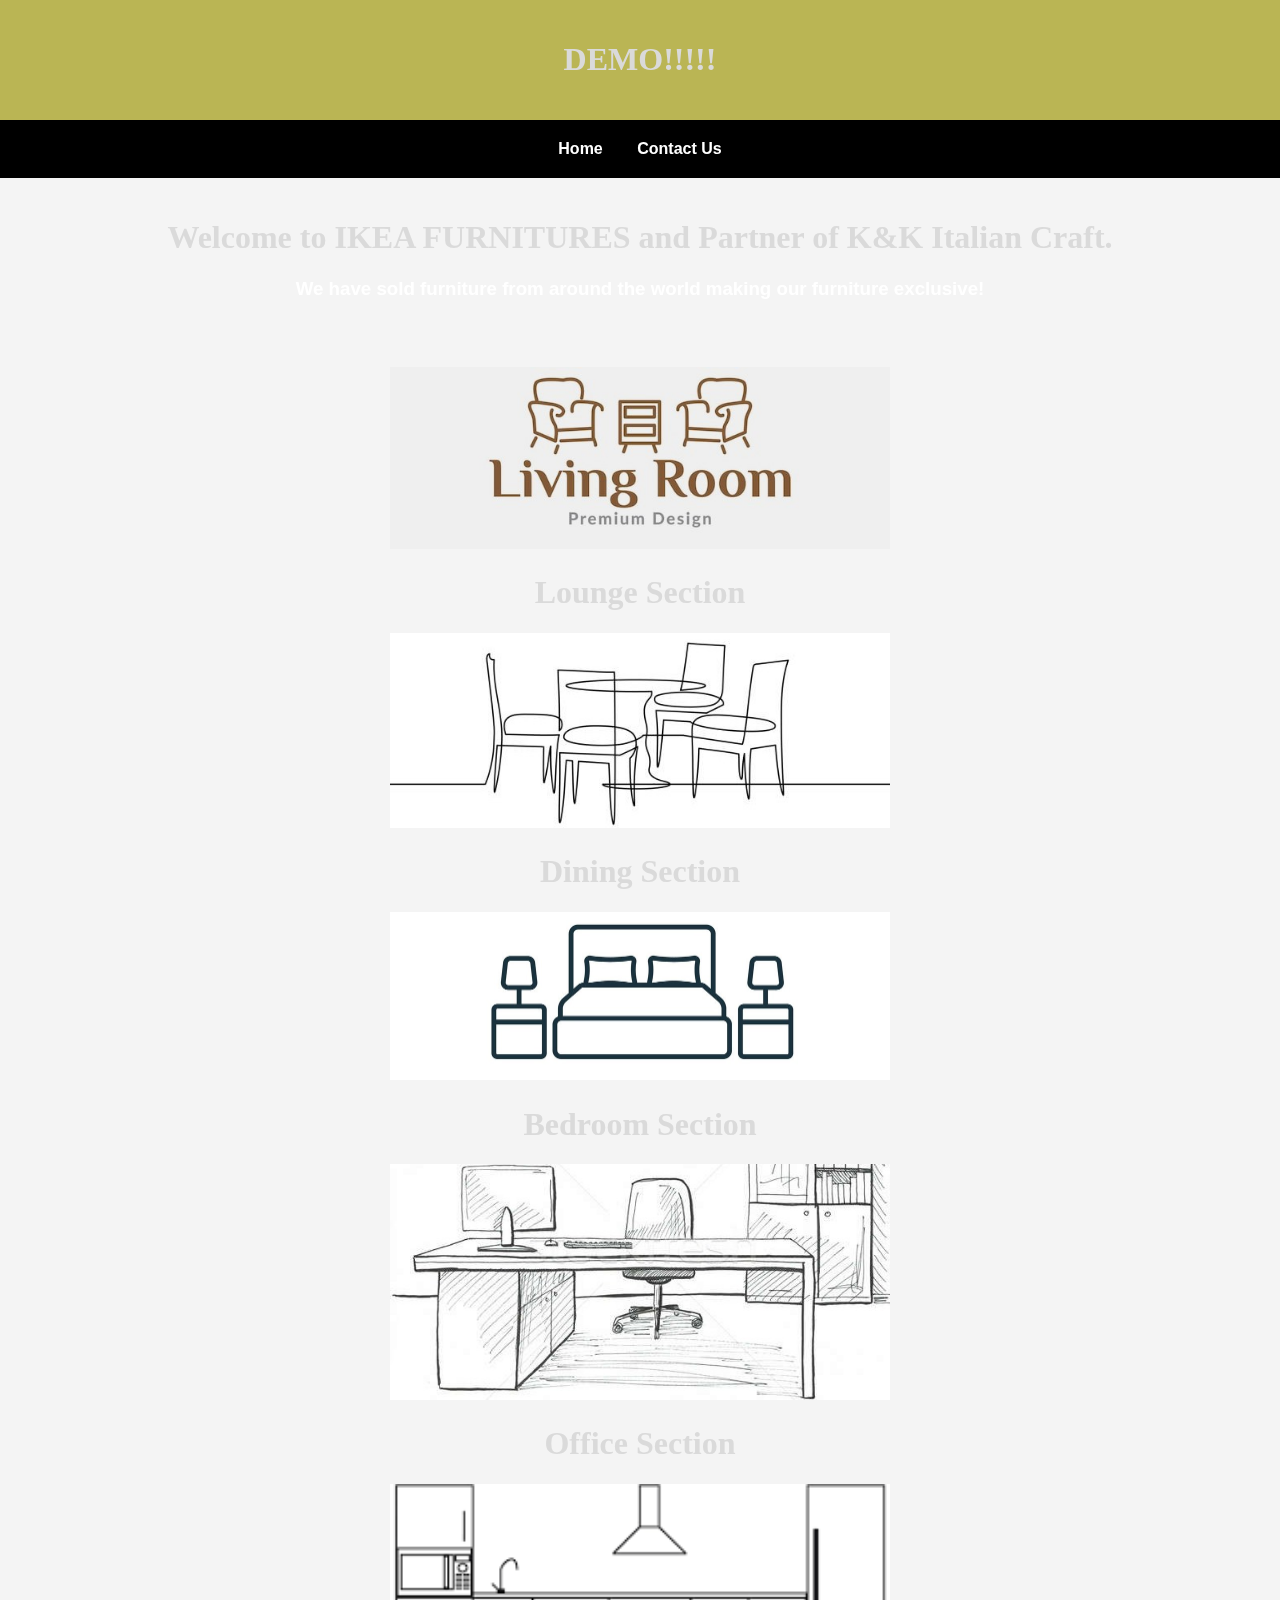
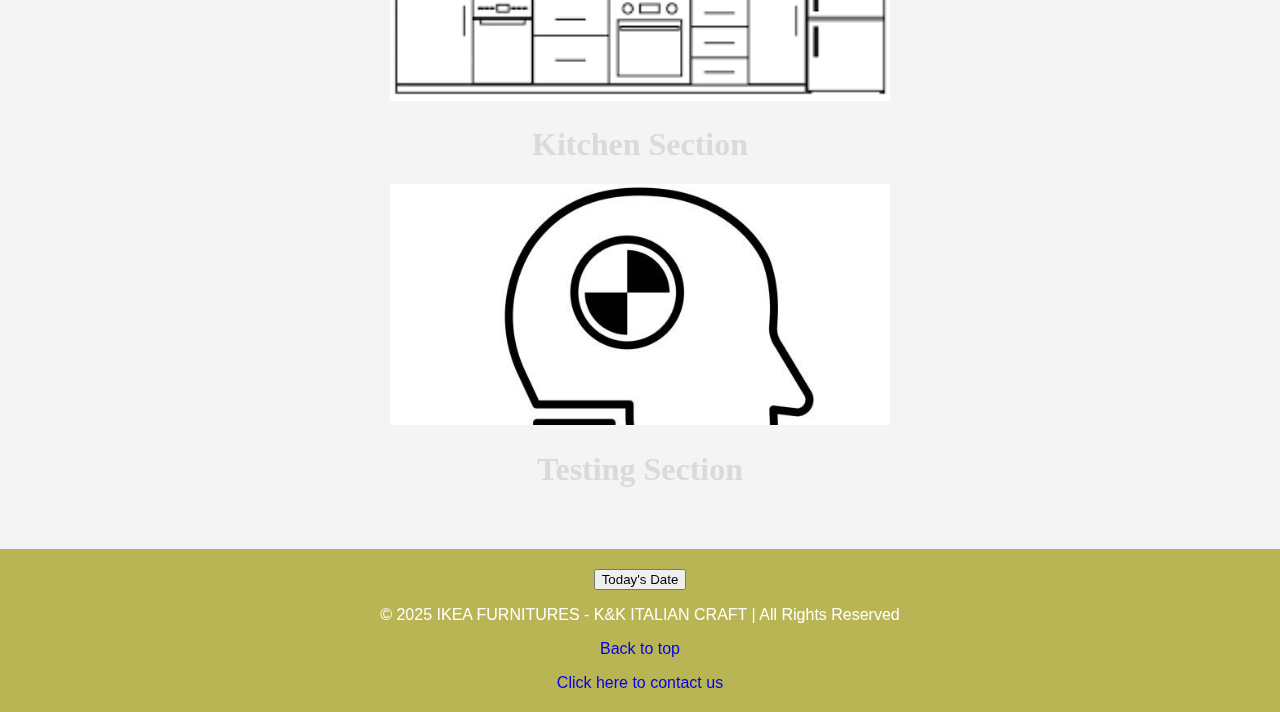
==== index.html @ 656114a6 "Update index.html" ====
<!DOCTYPE html>
<html lang="en">
<head>
    <meta charset="UTF-8">
    <meta name="description" content="This website offers the most exclusive furniture">
    <meta name="keywords" content="Furniture, Couch, Tables, Luxury Furniture">
    <meta name="author" content="Tshifhiwa Thamagane, Tshepang Ramohapi">
    <meta name="viewport" content="width=device-width, initial-scale=1">
    <meta name="robots" content="index, follow">
    <meta name="google-site-verification" content="your-verification-code" />
    <link rel="stylesheet" type="text/css" href="style.css">
    <link rel="stylesheet" type="text/css" href="lightbox.min.css">
    <script type="text/javascript" src="lightbox-plus-jquery.min.js"></script>
    <title>Exclusive Furniture</title>
    <script> 
        function displayDate() {
            document.getElementById("showDate").innerHTML = new Date();
        }
    </script>
    <style>

        a {  text-decoration: none; 
         }
        
        header {
            background-color: #bab554;
            color: white;
            padding: 20px 0;
            text-align: center;
        }
        nav {
            background-color: black;
            padding: 20px 0;
            text-align: center;
        }
        nav ul {
            list-style: none;
            padding: 0;
            margin: 0;
        }
        nav ul li {
            display: inline;
            margin: 0 15px;
        }
        nav ul li a {
            color: white;
            text-decoration: none;
            font-size: 16px;
            transition: background 0.3s
        }
        .hero {
            background-size: cover;
            background-position: center;
            height: 400px;
            color: white;
            display: flex;
            justify-content: center;
            align-items: center;
            text-align: center;
        }
        .hero h1, .hero h2 {
            font-size: 50px;
        }
        .content {
            padding: 20px;
            max-width: 1200px;
            margin: auto;
            text-align: center;
        }
        footer {
            background-color: #bab554;
            color: white;
            text-align: center;
            padding: 20px 0;
            margin-top: 20px;
        }
    </style>
</head>
<body>
    <header>
        <h1>DEMO!!!!!</h1>
       
    </header>
    <nav>
        <ul>
            <li><b><a href="Homepage.html">Home</a></b></li>
            <li><b><a href="Contact Us.html">Contact Us</a></b></li>  
        </ul>
    </nav>
    <video autoplay muted loop id="myVideo" width="100%">
        <source src="Hate.mp4" type="video/mp4">
    </video>
    <div class="content">
        <h1>Welcome to IKEA FURNITURES and Partner of K&K Italian Craft.</h1>
        <font color="white"><h3>We have sold furniture from around the world making our furniture exclusive!</h3></font>
        <font color="white"><h2>Which section are you interested in?</h2></font>
        <div>
            <a href="Lounge Section.html">
                <img src="living room.jpg" alt="Lounge Section" width="500">
                <h1>Lounge Section</h1>
            </a>
            <a href="Dining Section.html">
                <img src="dining.jpg" alt="Dining Section" width="500">
                <h1>Dining Section</h1>
            </a>
            <a href="Bedroom Section.html">
                <img src="bedroom.jpg" alt="Bedroom Section" width="500">
                <h1>Bedroom Section</h1>
            </a>
             <a href="Office Section.html">
                <img src="Office.jpg" alt="Office Section" width="500">
                <h1>Office Section</h1>
            </a>
             <a href="Kitchen Section.html">
                <img src="kitchen section.png" alt="Kitchen Section" width="500">
                <h1>Kitchen Section</h1>
            </a>
            <a href="test.html">
                <img src="test.jpg" alt="Testing Section" width="500">
                <h1>Testing Section</h1>
            </a>
        </div>
    </div>
    <footer>
        <button type="button" onclick="displayDate()">Today's Date</button>
        <p id="showDate"></p>
        <p>&copy; 2025 IKEA FURNITURES - K&K ITALIAN CRAFT | All Rights Reserved</p>
        <p><a href="#top">Back to top</a></p>
        <a href="Contact Us.html" class="Contact">Click here to contact us</a>
    </footer>
</body>
</html>
---- style.css ----
/* General Desktop Styling */
body {
    margin: 0;
    font-family: Arial, sans-serif;
    background-color: #f4f4f4;
    color: #333;
    overflow-x: hidden;
}

h1 {

    color:rgb(218, 218, 218);
    font-family:Cambria, Cochin, Georgia, Times, 'Times New Roman', serif ;

    position: center;
    justify-content: center;

}

    h2{

        color:rgb(218, 218, 218);
        font-family:Cambria, Cochin, Georgia, Times, 'Times New Roman', serif ;
    
       
        position: center;
        justify-content: center;
        opacity: 0;
        transform: translateY(30px);
        animation: moveup 0.2s linear forwards;
    


   
}
.card-container{
    display: flex;
    justify-content: top;
    flex-wrap: wrap;
    margin-top: 50px;
    
    }
    
    .card{
        width:325px;
        background-color:#bab554d7;
        border-radius: 10px;
        overflow: hidden;
        box-shadow: 0px 2px 4px rgba(29, 226, 68, 0.2);
        margin: 10px;
    }
    .card img{

        width: 70%;
        height:  43%;
    
    }

    details{

        font: #ffffff;
    }
    
    .card-content{
        padding: 10px;
    }
    .card-content h3{
    font-size: 30px;
    
    
    }
    
    .card-content p{
    color: #ffffff;
    font-size: 15px;
    line-height: 1.3;
    position:top ;
    }

.Sections{

height: min-content;
width: fit-content;
vertical-align: middle;

    }
   

header {
    background-color: #444;
    color: white;
    padding: 10px;
    text-align: left;
}

nav ul {
    list-style: none;
    padding: 50;
}

nav ul li {
    display: inline;
    margin: 0 20px;
}
.Welcome{
font-family: 'Segoe UI', Tahoma, Geneva, Verdana, sans-serif;
    margin-top : 10%;
    max-width: 800px;
    
    animation-delay: 1s;
}

.Welcome h1{

    font-size: 50px;
    color: #ffffff;
   
   
    
   

}
.anim{

    opacity: 0;
    transform: translateY(30px);
    animation: moveup 0.5s linear forwards;
    font-family: 'Segoe UI', Tahoma, Geneva, Verdana, sans-serif;
  
}
@keyframes moveup{
    100%{
opacity: 1;
transform: translateY(0px);
    }
}

.About{
    margin: 10px 50px;



}

.About img{

width:230px;
padding:5px;
filter: grayscale(100%);
transition:1s;


}
.About img:hover{
    filter: grayscale(0%);
    transform: scale(1.1)
}

.Home img{

    width:230px;
    padding:5px;
  
    transition:1s;
    
    
    }



    #myVideo{
        position: fixed;
        right: 0;
        bottom: 0;
        min-width: 100%;
        min-height: 100%;
        z-index: -1; 
        object-fit: cover; 
    
    }
    .img_www{
    
    }    
    

main {
    width: 80%;
    margin: 20px auto;
}

img {
    max-width: 100%;
    height: auto;
}

footer {
    background-color:#67656170;
    color: white;
    text-align: bottom;
    padding: 50px;
}

/* Responsive Styling for Mobile */
@media (max-width: 960px) {
    main {
        width: 95%;
    }
   
    nav ul li {
        display: block;
        margin: 20px 0;
    }
    
    header, footer {
        padding: 20px;
        text-align: center;
    }
}
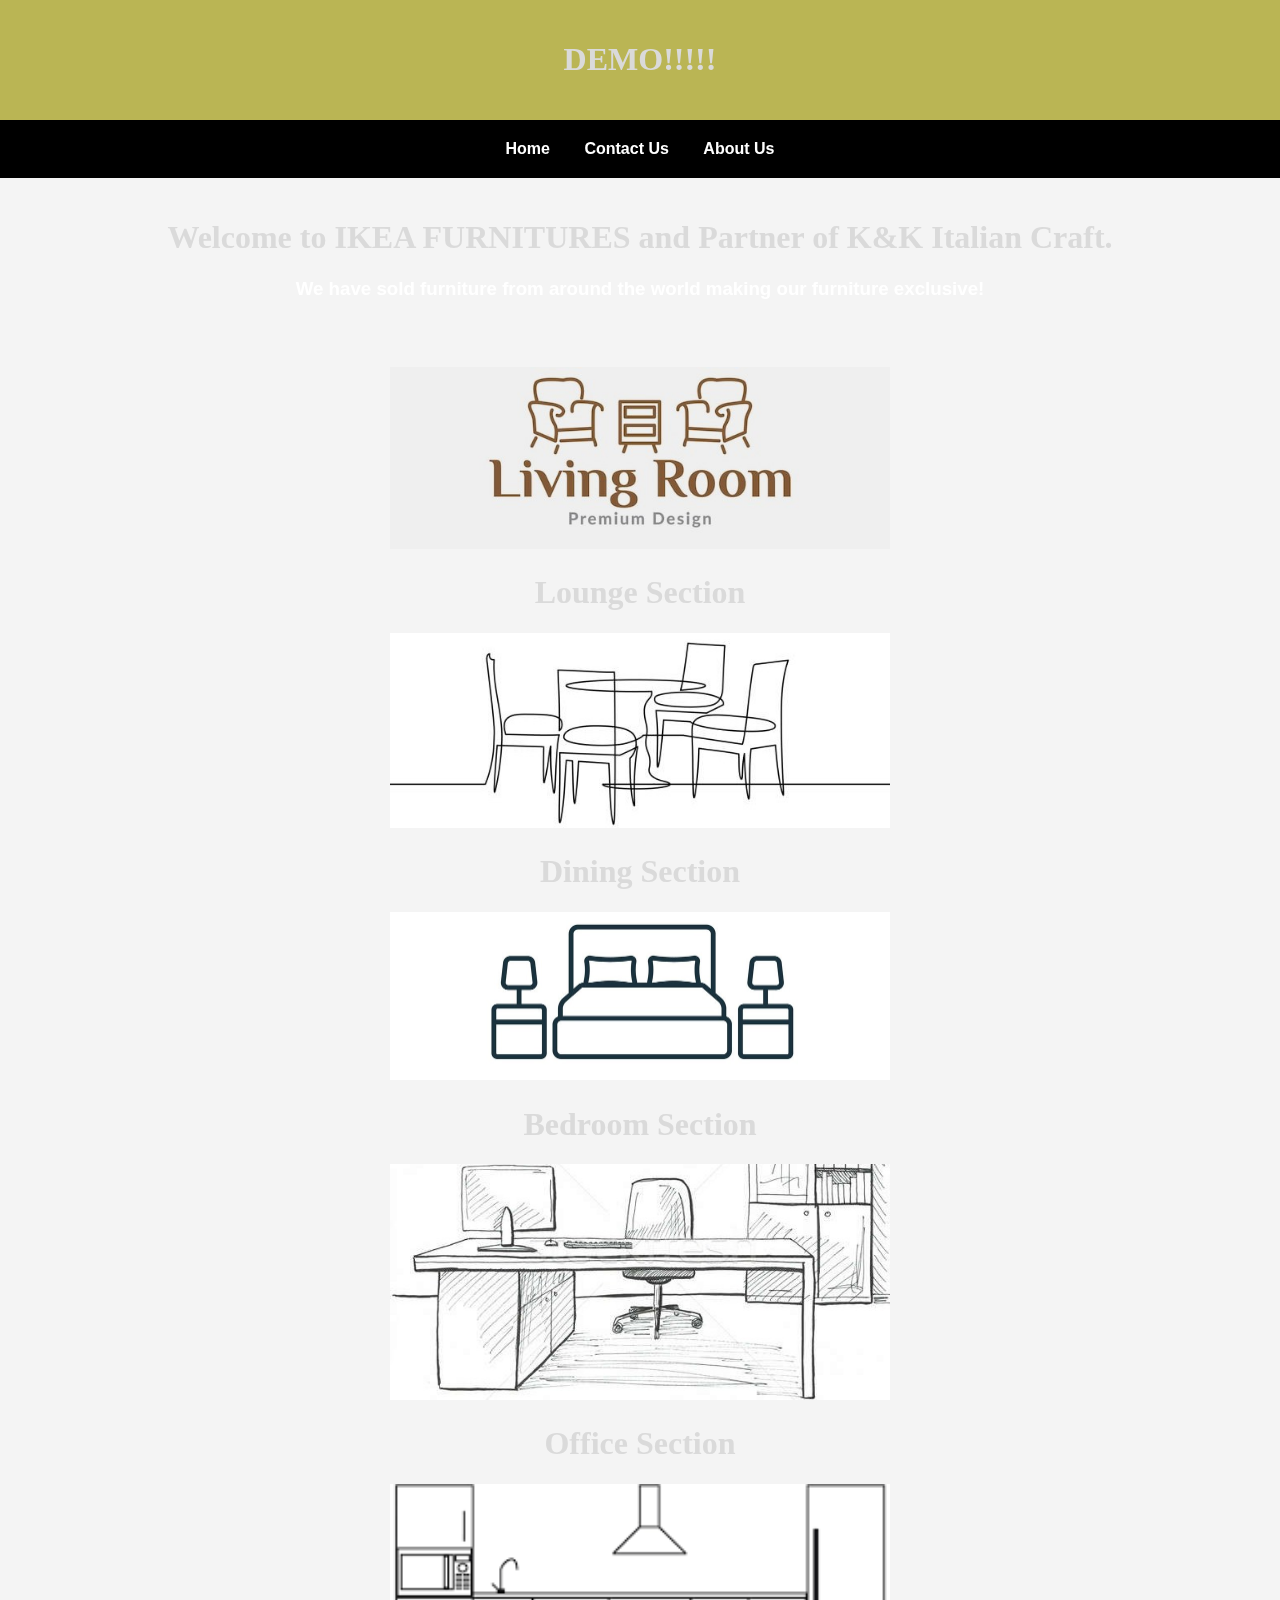
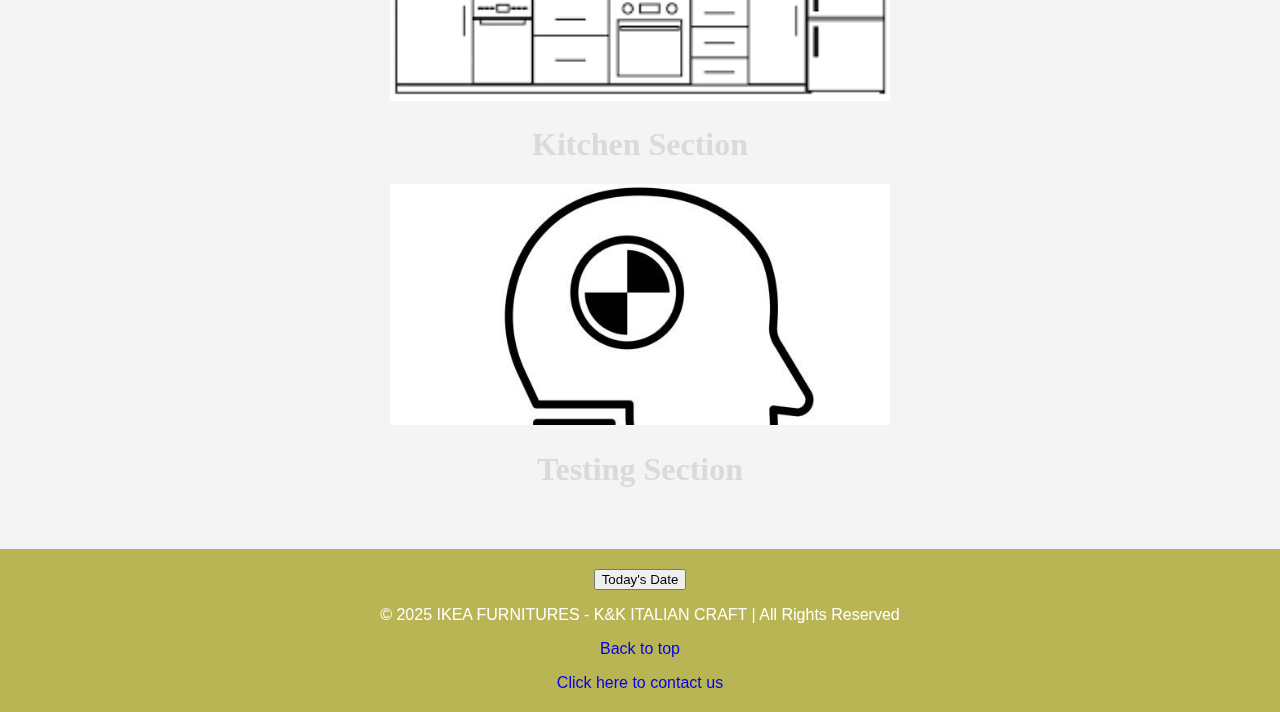
==== commit 8a0140c4: "Update index.html" ====
--- a/index.html
+++ b/index.html
@@ -84,7 +84,8 @@
     <nav>
         <ul>
             <li><b><a href="Homepage.html">Home</a></b></li>
-            <li><b><a href="Contact Us.html">Contact Us</a></b></li>  
+            <li><b><a href="Contact Us.html">Contact Us</a></b></li>
+            <li><b><a href="About Us.html">About Us</a></b></li>
         </ul>
     </nav>
     <video autoplay muted loop id="myVideo" width="100%">
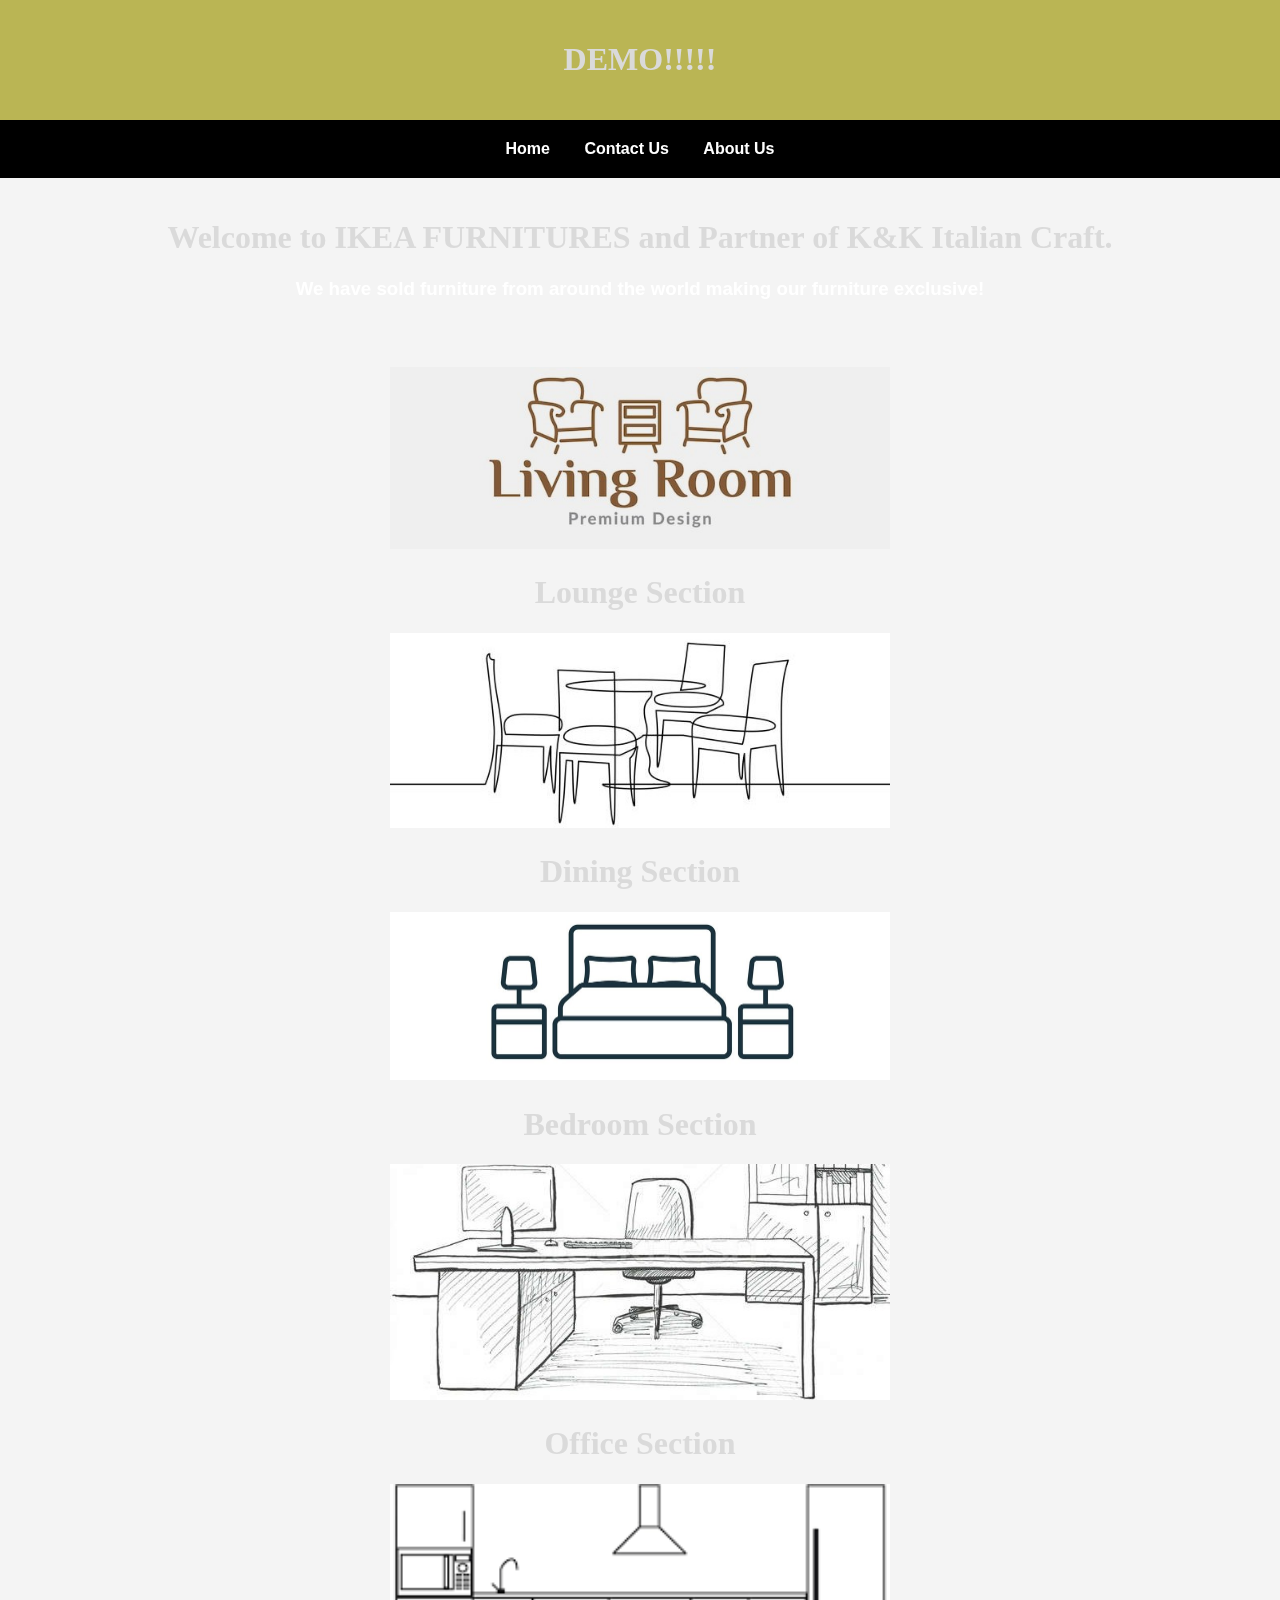
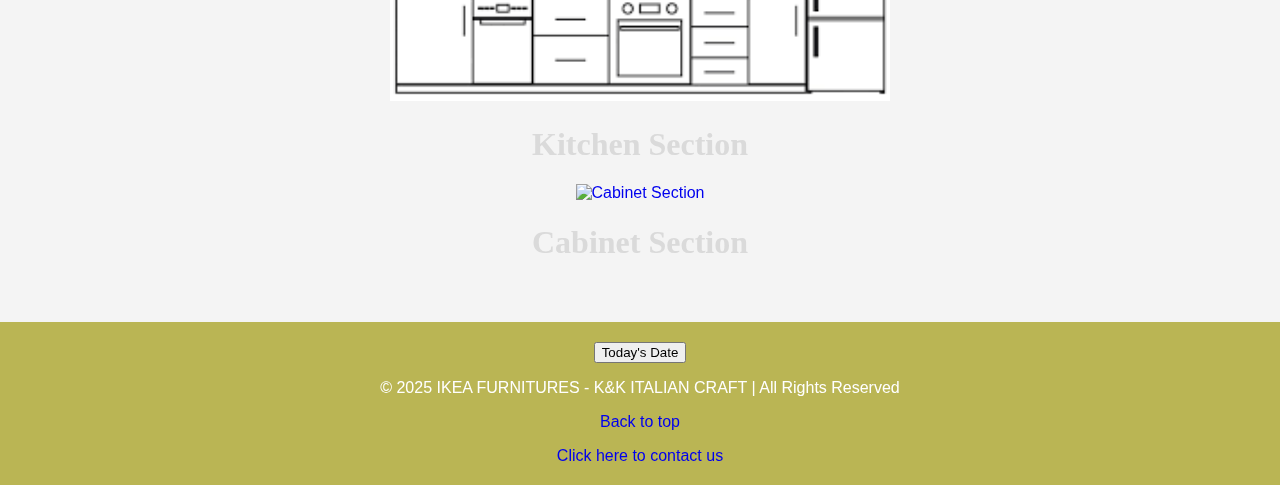
==== commit 98be2623: "Update index.html" ====
--- a/index.html
+++ b/index.html
@@ -116,9 +116,9 @@
                 <img src="kitchen section.png" alt="Kitchen Section" width="500">
                 <h1>Kitchen Section</h1>
             </a>
-            <a href="test.html">
-                <img src="test.jpg" alt="Testing Section" width="500">
-                <h1>Testing Section</h1>
+               <a href="Cabinet Section.html">
+                <img src="Cabinet Section.png" alt="Cabinet Section" width="500">
+                <h1>Cabinet Section</h1>
             </a>
         </div>
     </div>
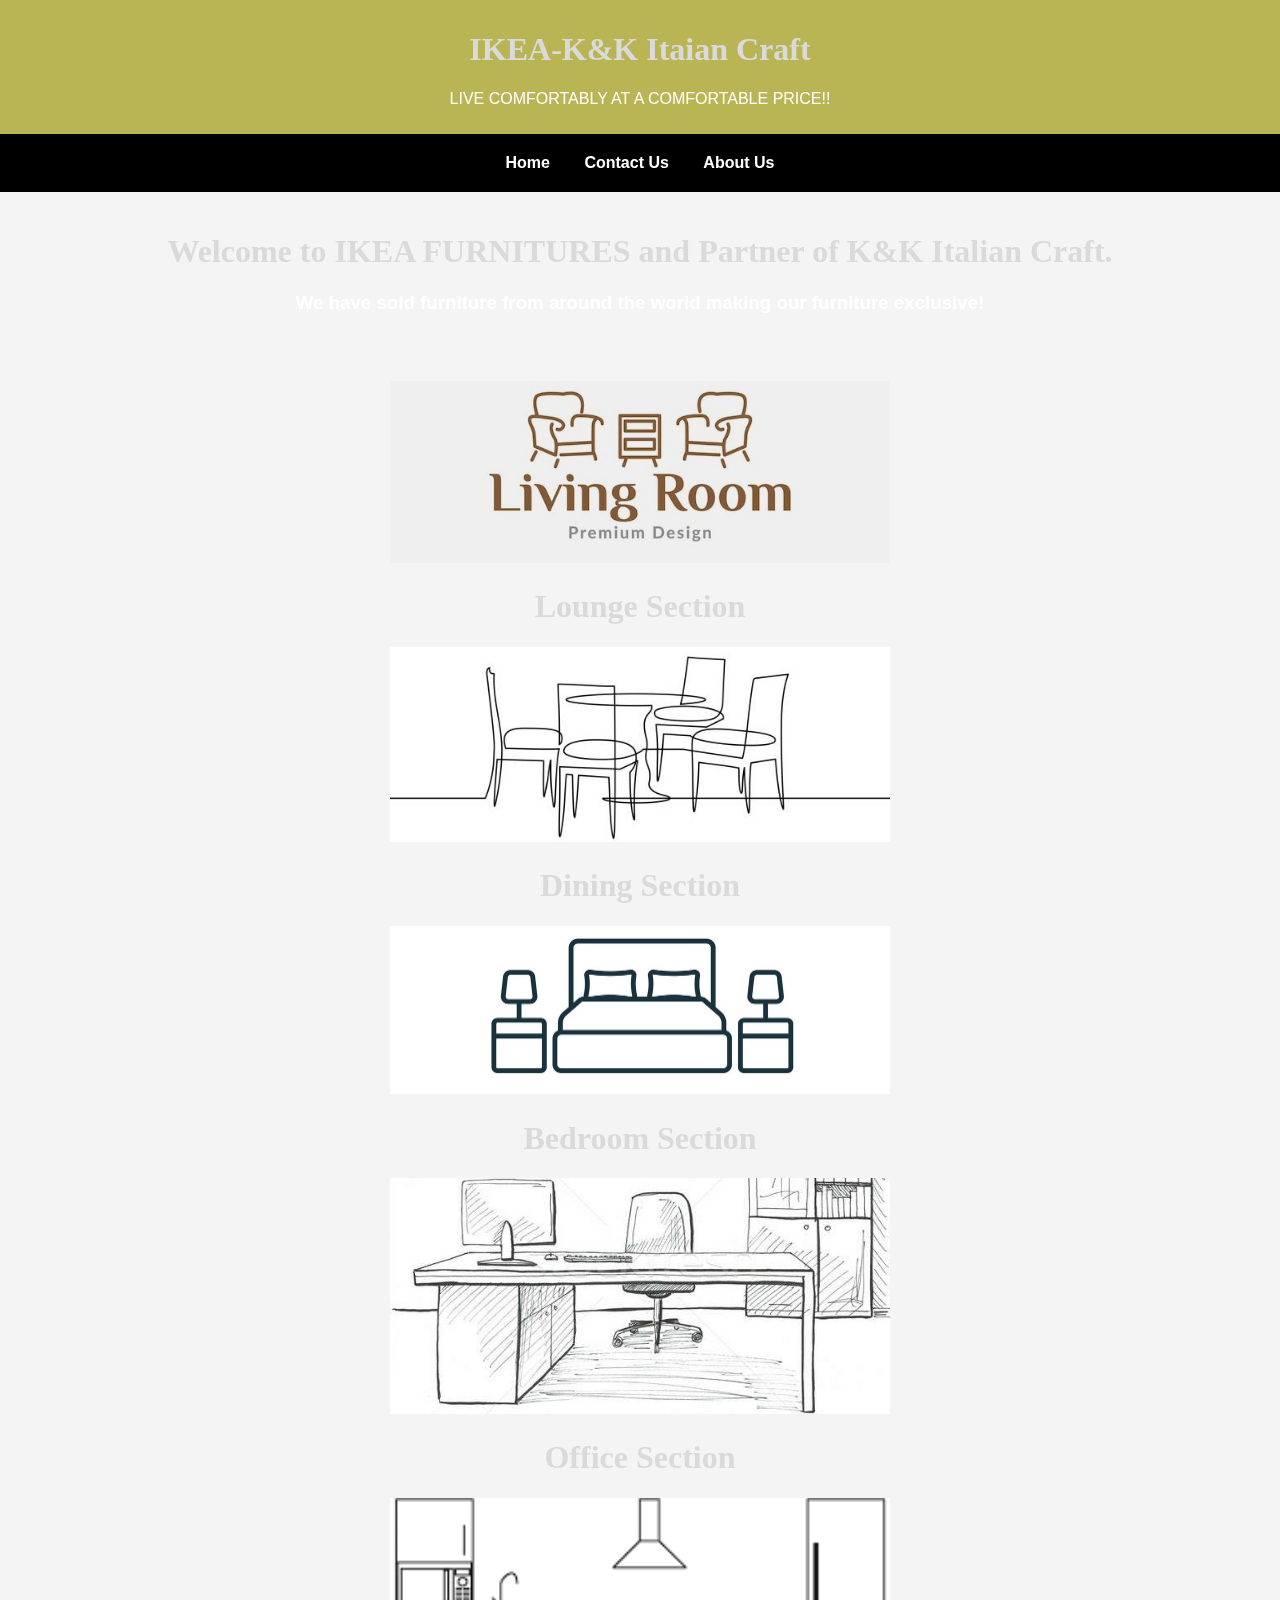
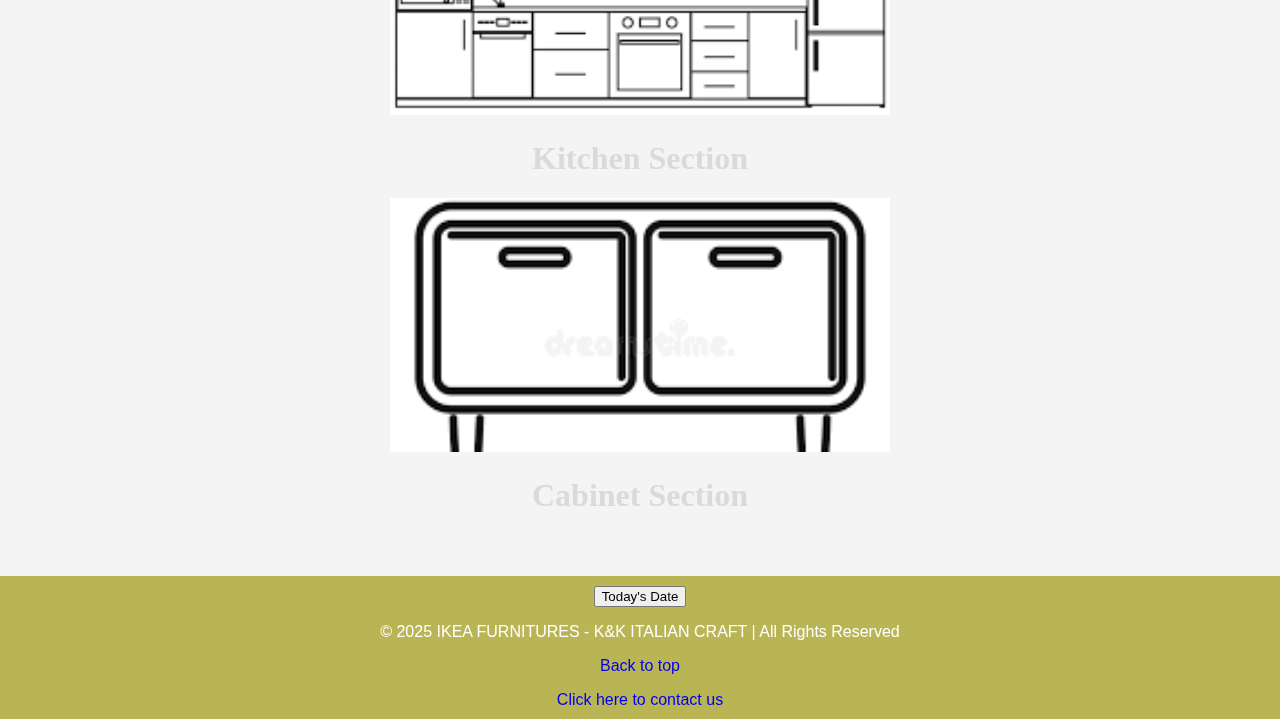
==== commit 74757f51: "Update index.html" ====
--- a/index.html
+++ b/index.html
@@ -25,7 +25,7 @@
         header {
             background-color: #bab554;
             color: white;
-            padding: 20px 0;
+            padding: 10px 0;
             text-align: center;
         }
         nav {
@@ -71,14 +71,15 @@
             background-color: #bab554;
             color: white;
             text-align: center;
-            padding: 20px 0;
+            padding: 10px 0;
             margin-top: 20px;
         }
     </style>
 </head>
 <body>
     <header>
-        <h1>DEMO!!!!!</h1>
+       <h1>IKEA-K&K Itaian Craft</h1>
+        <p>LIVE COMFORTABLY AT A COMFORTABLE PRICE!!</p>
        
     </header>
     <nav>
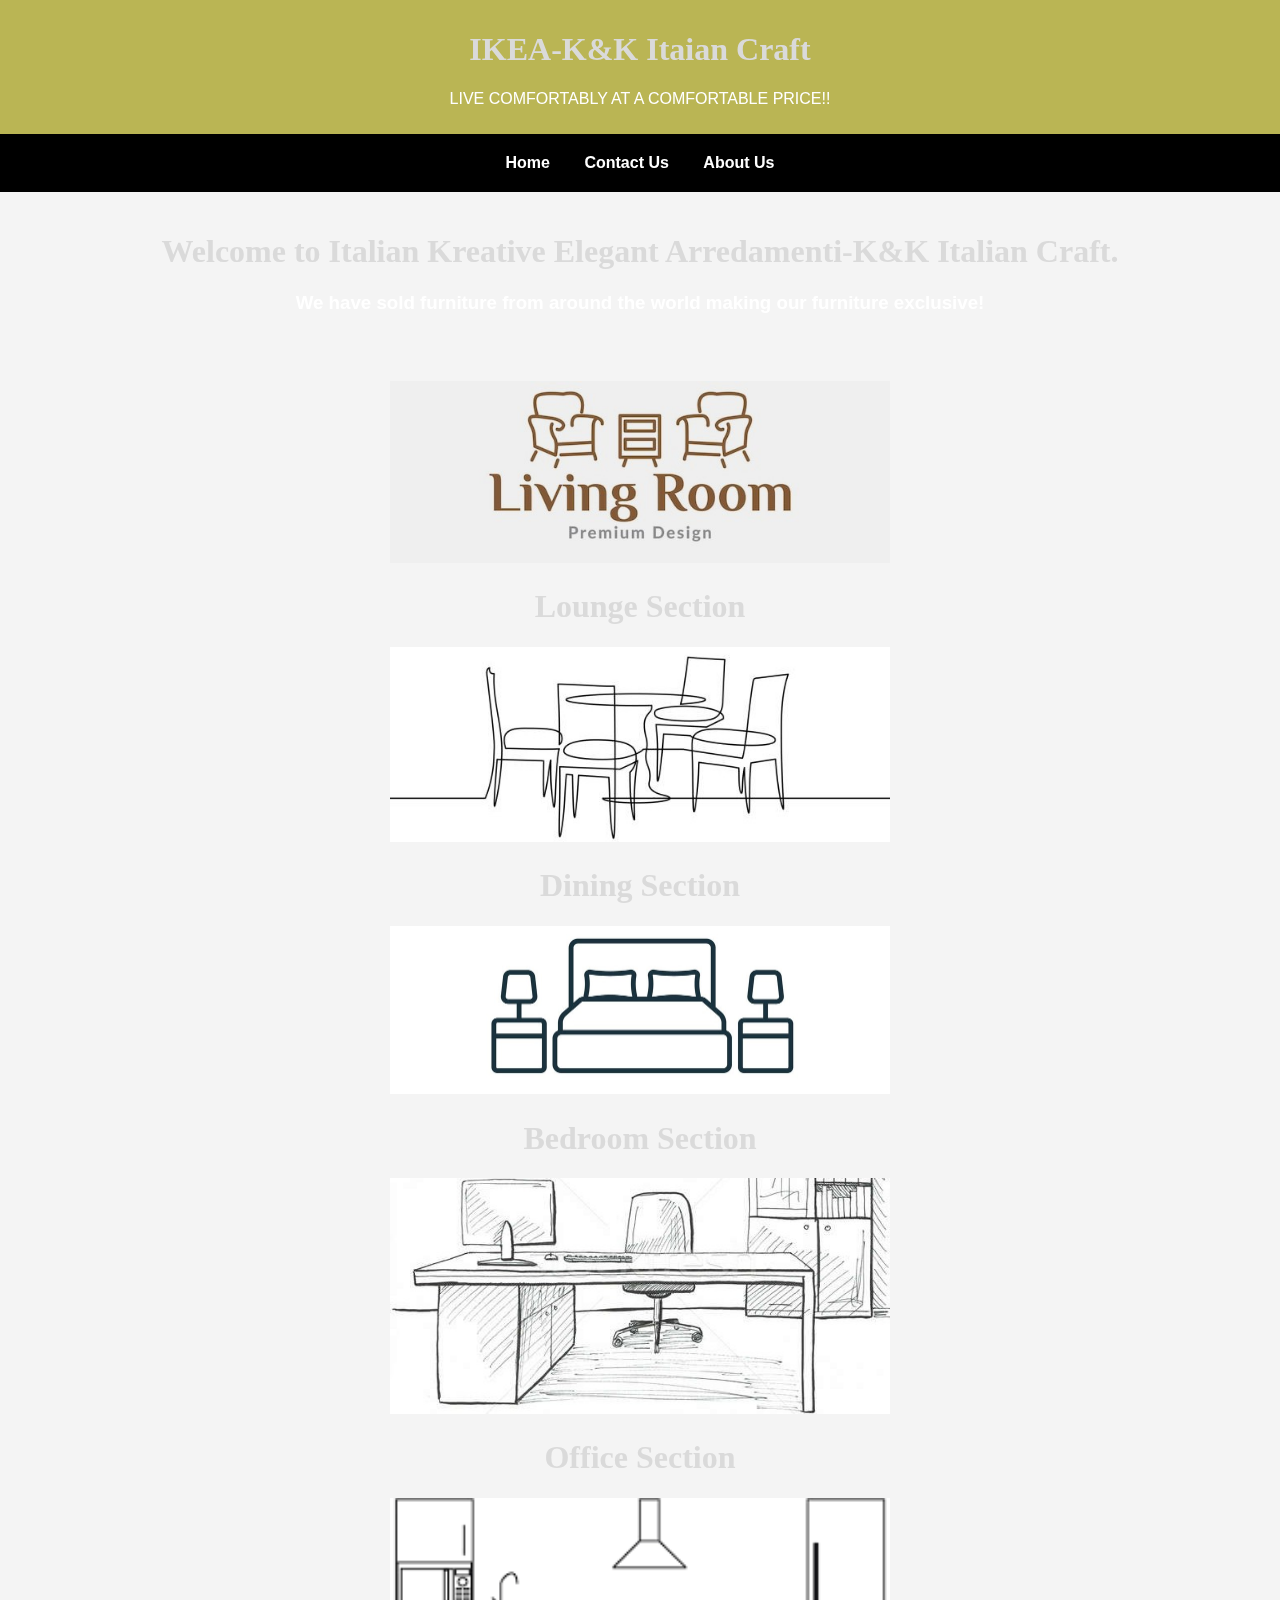
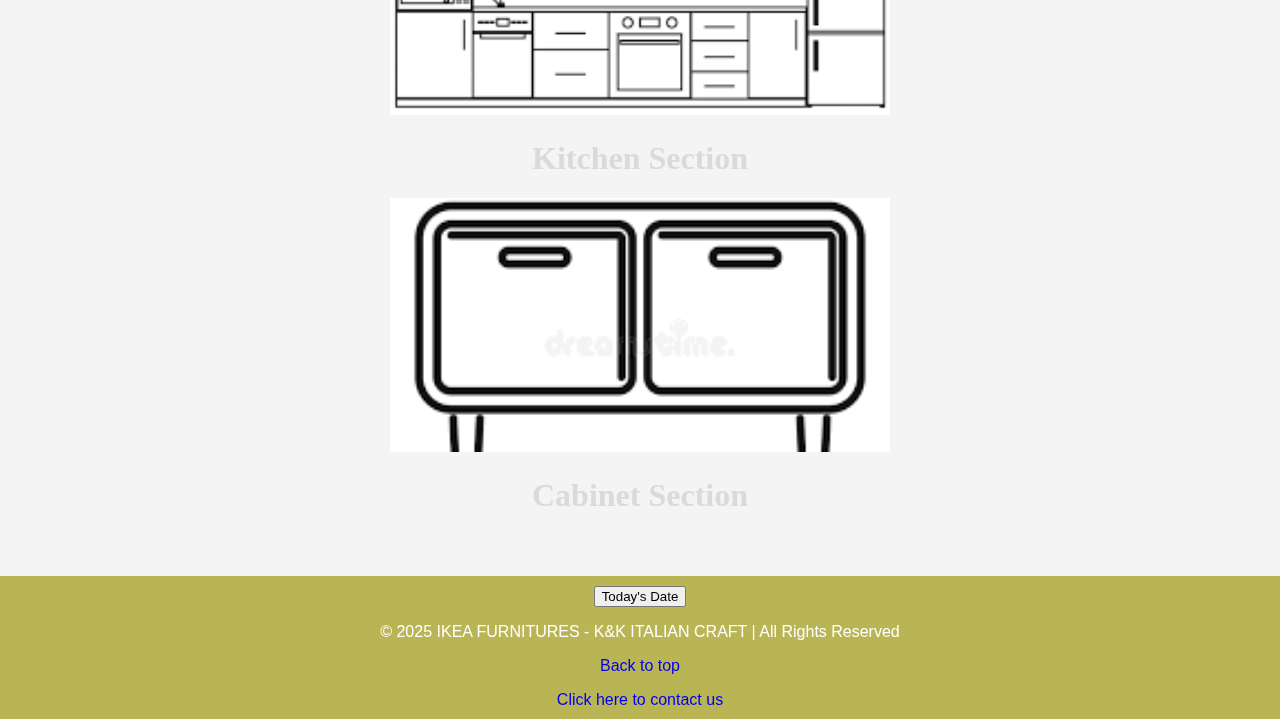
==== commit 0577e482: "Update index.html" ====
--- a/index.html
+++ b/index.html
@@ -93,7 +93,7 @@
         <source src="Hate.mp4" type="video/mp4">
     </video>
     <div class="content">
-        <h1>Welcome to IKEA FURNITURES and Partner of K&K Italian Craft.</h1>
+        <h1>Welcome to Italian Kreative Elegant Arredamenti-K&K Italian Craft.</h1>
         <font color="white"><h3>We have sold furniture from around the world making our furniture exclusive!</h3></font>
         <font color="white"><h2>Which section are you interested in?</h2></font>
         <div>
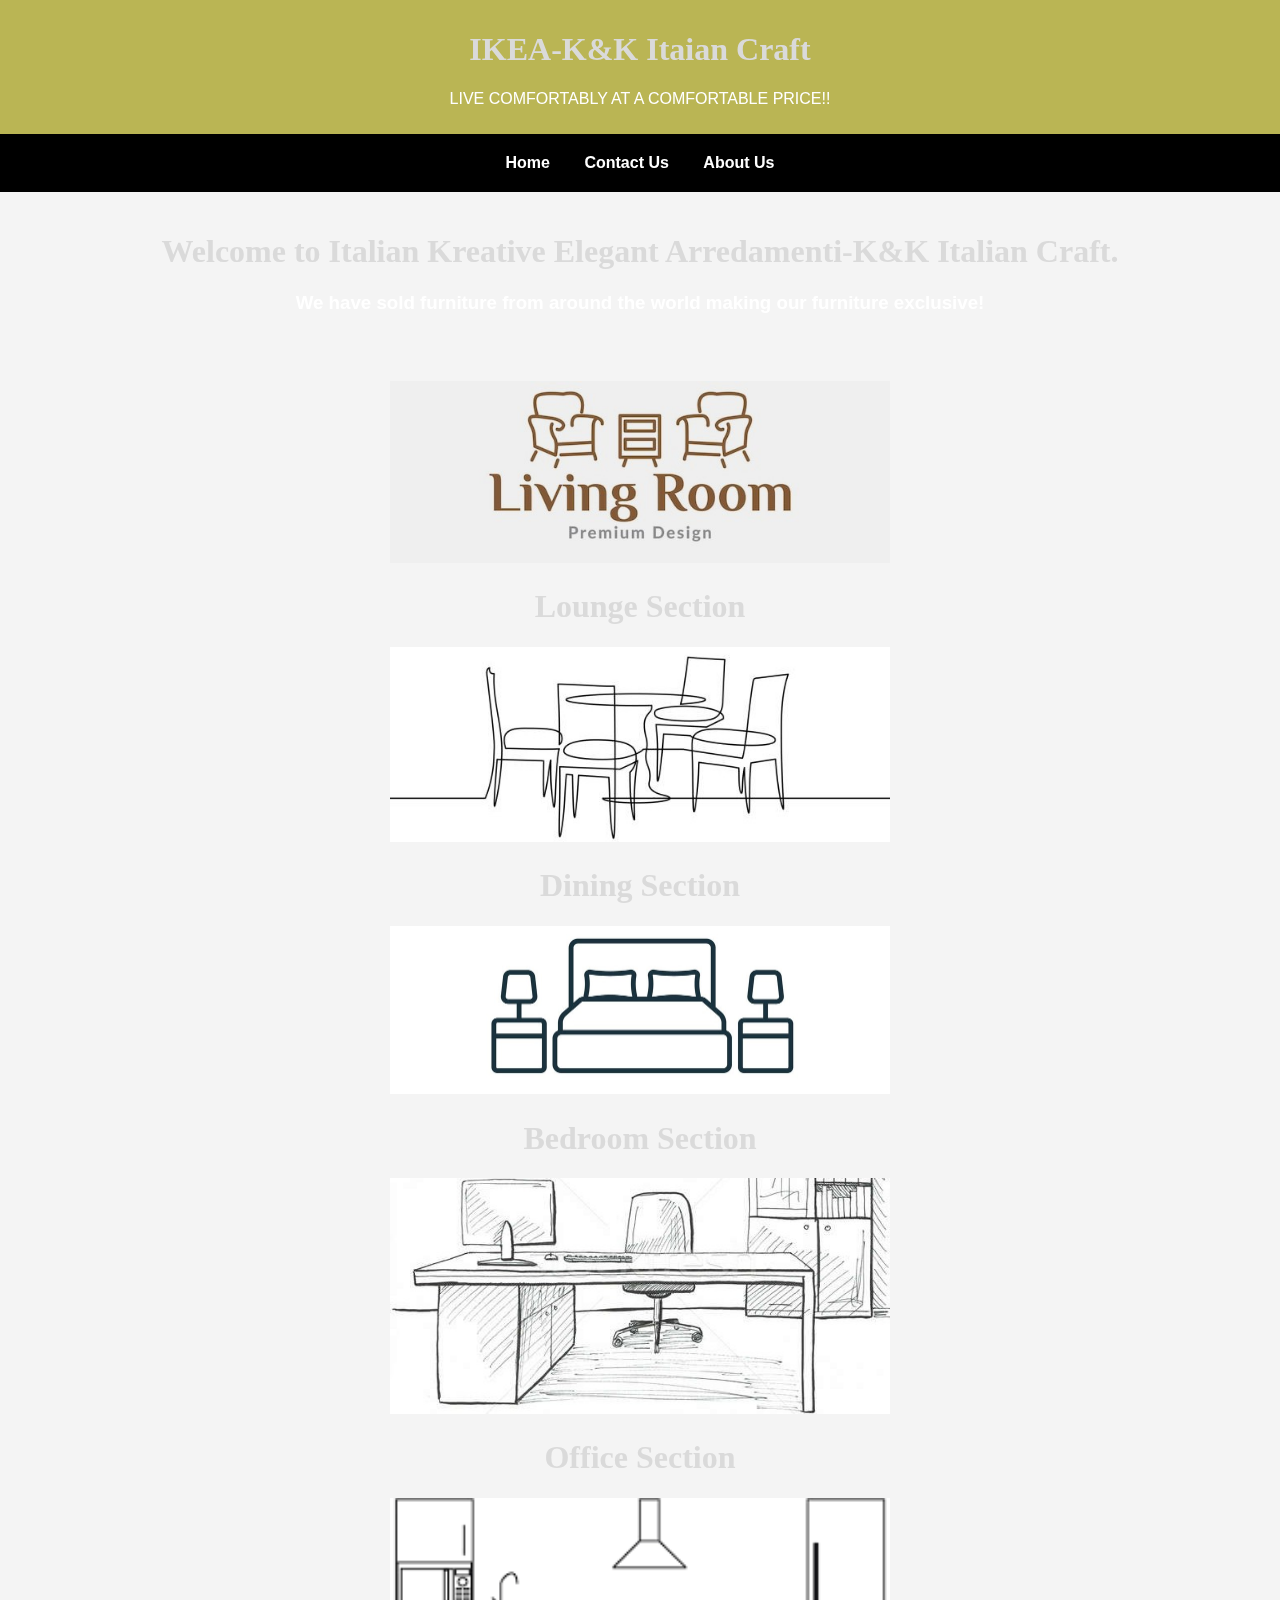
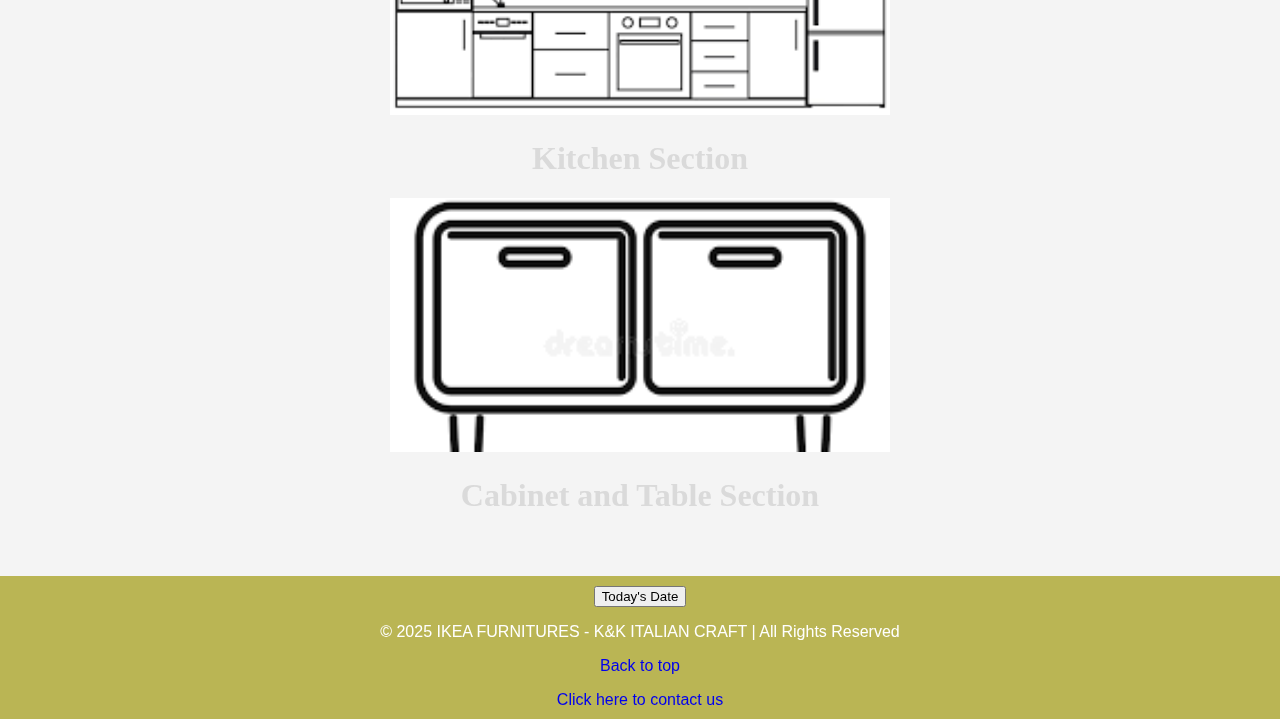
==== commit 928665db: "Update index.html" ====
--- a/index.html
+++ b/index.html
@@ -119,7 +119,7 @@
             </a>
                <a href="Cabinet Section.html">
                 <img src="Cabinet Section.png" alt="Cabinet Section" width="500">
-                <h1>Cabinet Section</h1>
+                <h1>Cabinet and Table Section</h1>
             </a>
         </div>
     </div>
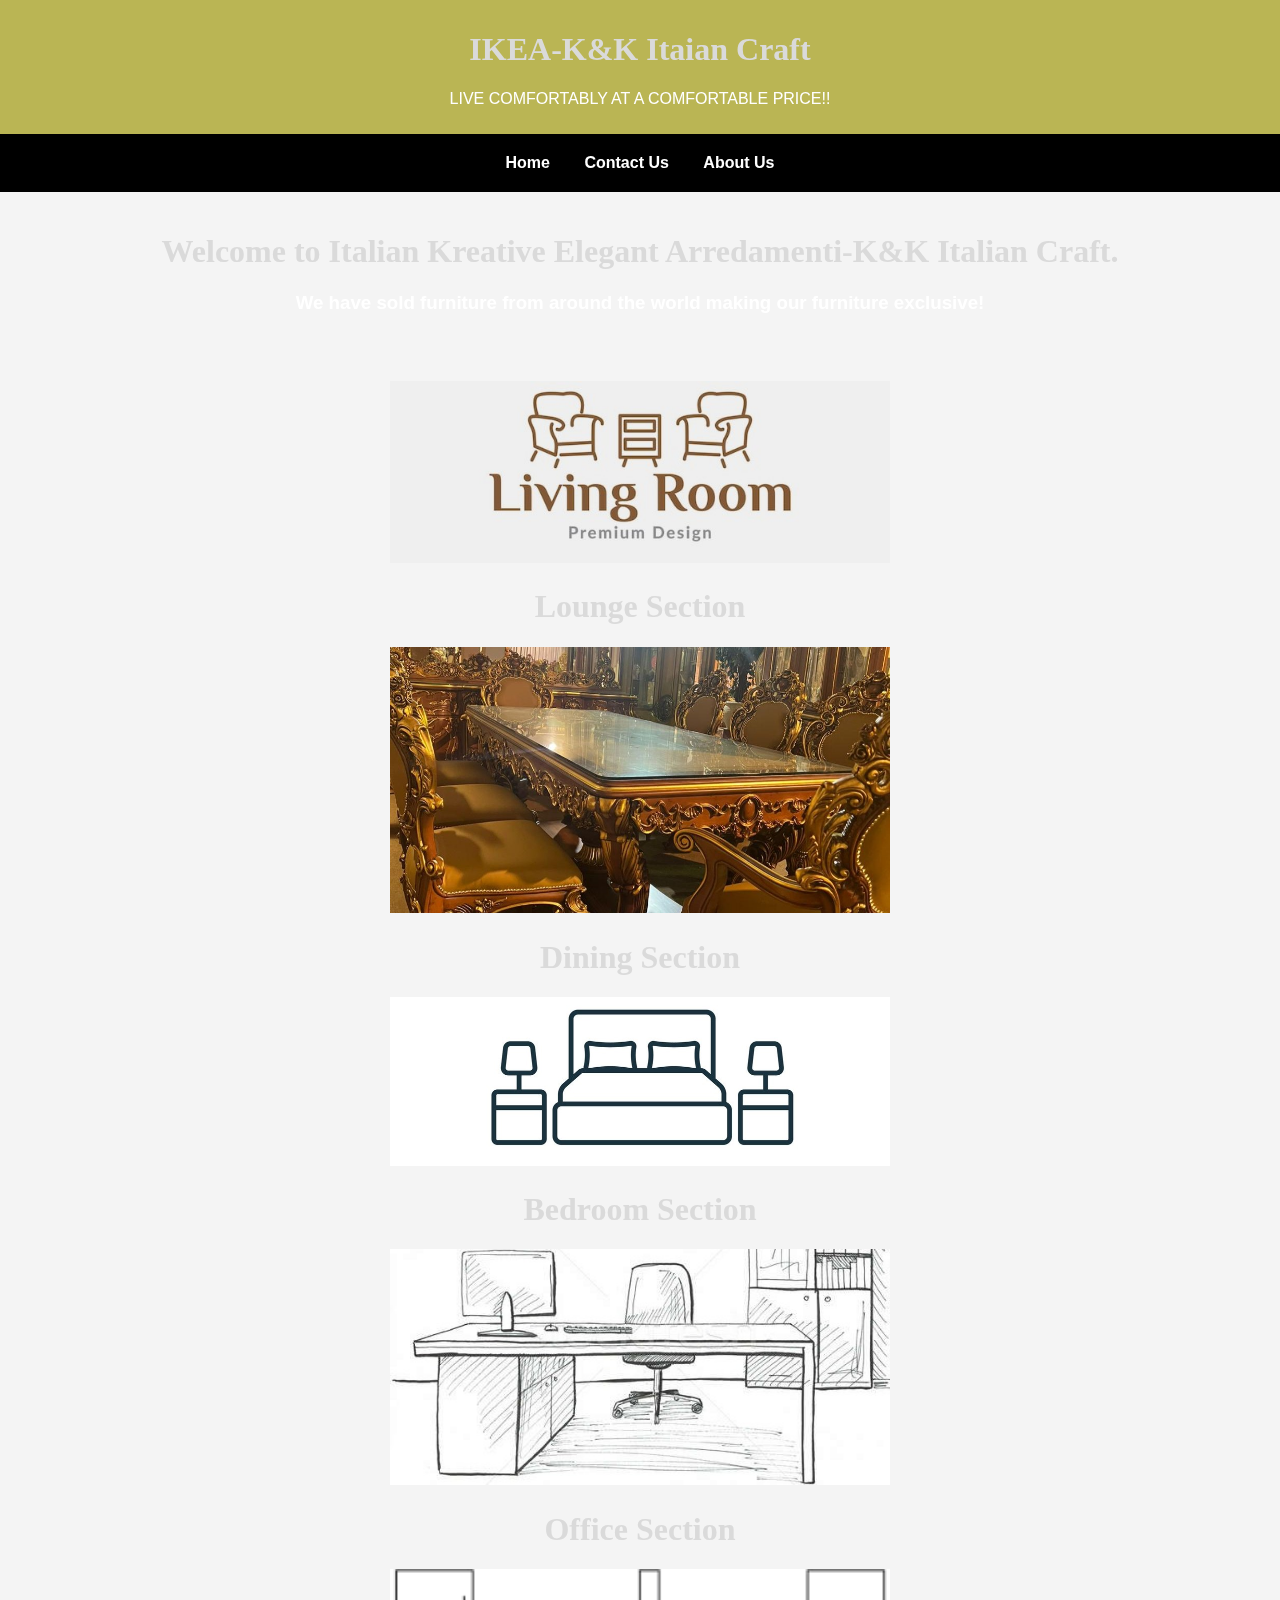
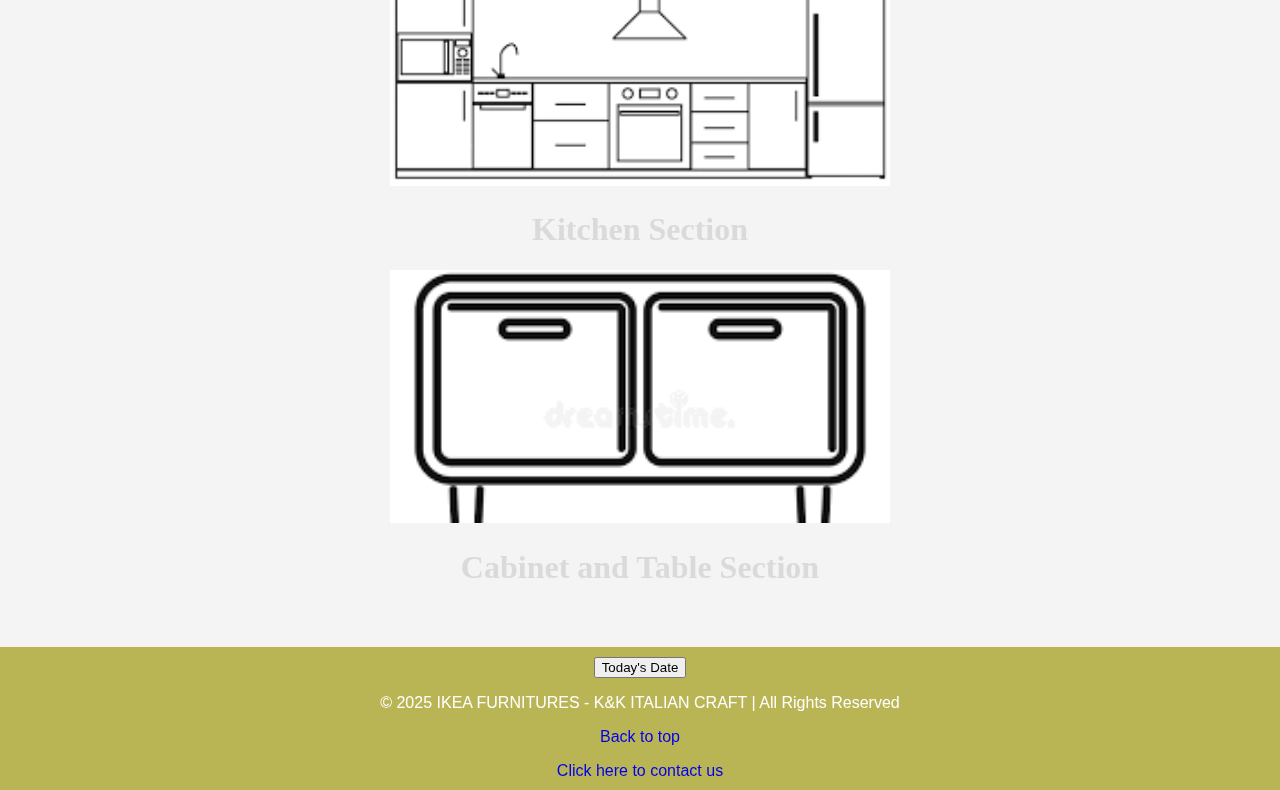
==== commit 3565661c: "Update index.html" ====
--- a/index.html
+++ b/index.html
@@ -102,7 +102,7 @@
                 <h1>Lounge Section</h1>
             </a>
             <a href="Dining Section.html">
-                <img src="dining.jpg" alt="Dining Section" width="500">
+                <img src="photo 9.jpg" alt="Dining Section" width="500">
                 <h1>Dining Section</h1>
             </a>
             <a href="Bedroom Section.html">
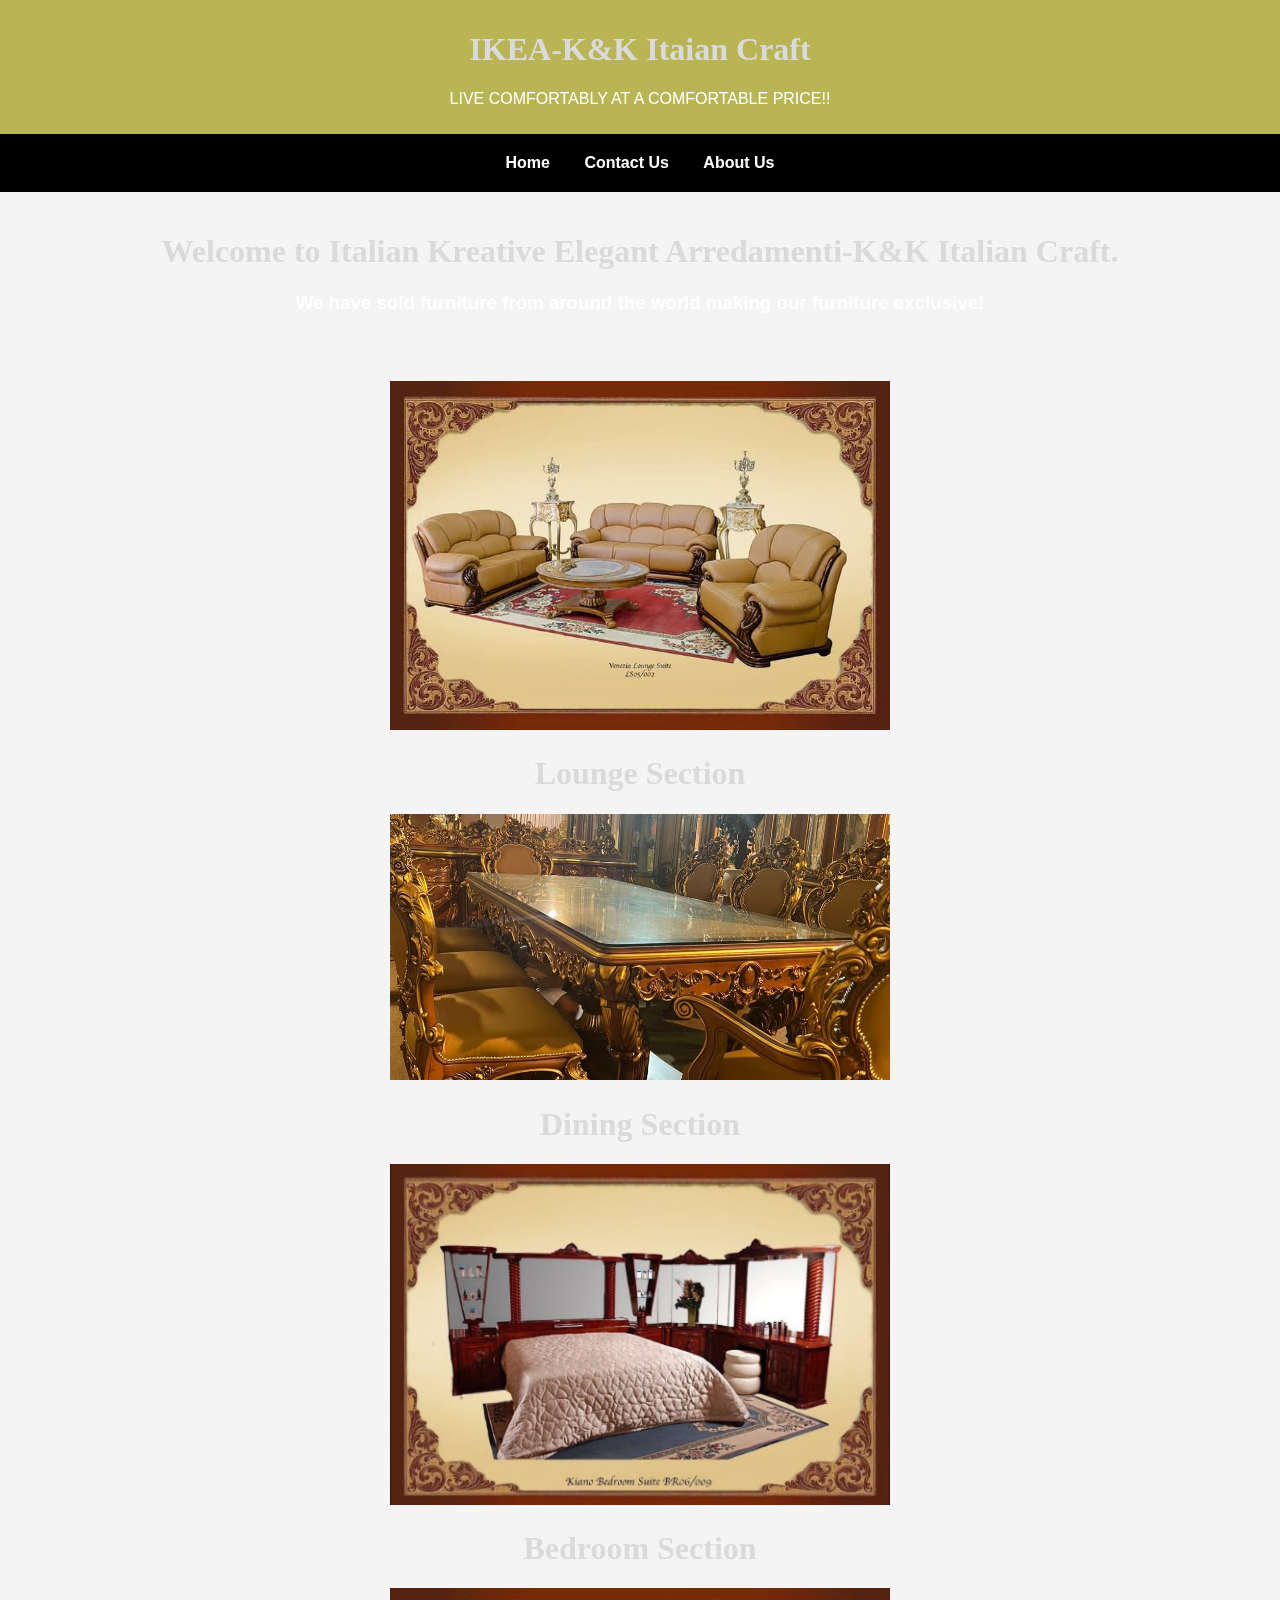
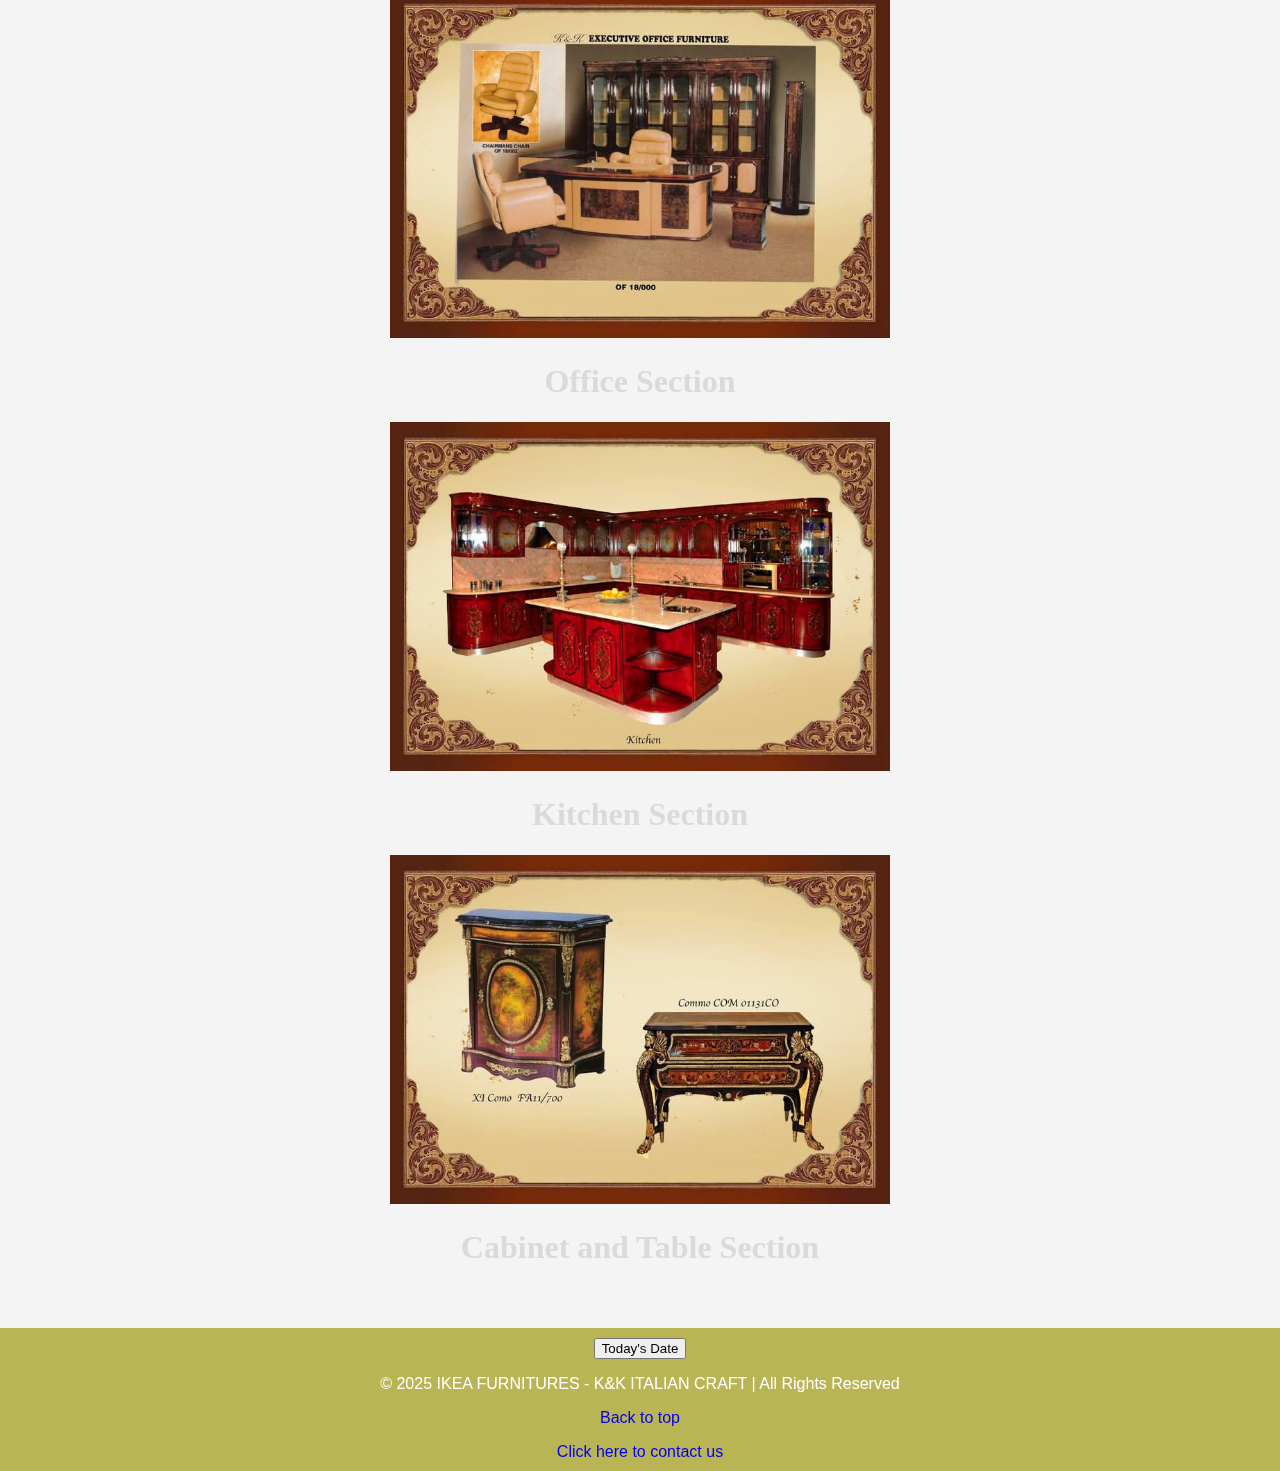
==== commit 40c83260: "Update index.html" ====
--- a/index.html
+++ b/index.html
@@ -78,7 +78,7 @@
 </head>
 <body>
     <header>
-       <h1>IKEA-K&K Itaian Craft</h1>
+        <h1>IKEA-K&K Itaian Craft</h1>
         <p>LIVE COMFORTABLY AT A COMFORTABLE PRICE!!</p>
        
     </header>
@@ -98,7 +98,7 @@
         <font color="white"><h2>Which section are you interested in?</h2></font>
         <div>
             <a href="Lounge Section.html">
-                <img src="living room.jpg" alt="Lounge Section" width="500">
+                <img src="Venezia.jpg" alt="Lounge Section" width="500">
                 <h1>Lounge Section</h1>
             </a>
             <a href="Dining Section.html">
@@ -106,19 +106,19 @@
                 <h1>Dining Section</h1>
             </a>
             <a href="Bedroom Section.html">
-                <img src="bedroom.jpg" alt="Bedroom Section" width="500">
+                <img src="ddd.jpg" alt="Bedroom Section" width="500">
                 <h1>Bedroom Section</h1>
             </a>
              <a href="Office Section.html">
-                <img src="Office.jpg" alt="Office Section" width="500">
+                <img src="Executive Office Furniture.jpg" alt="Office Section" width="500">
                 <h1>Office Section</h1>
             </a>
              <a href="Kitchen Section.html">
-                <img src="kitchen section.png" alt="Kitchen Section" width="500">
+                <img src="Royal kitchen .jpg" alt="Kitchen Section" width="500">
                 <h1>Kitchen Section</h1>
             </a>
                <a href="Cabinet Section.html">
-                <img src="Cabinet Section.png" alt="Cabinet Section" width="500">
+                <img src="Commo.jpg" alt="Cabinet Section" width="500">
                 <h1>Cabinet and Table Section</h1>
             </a>
         </div>
